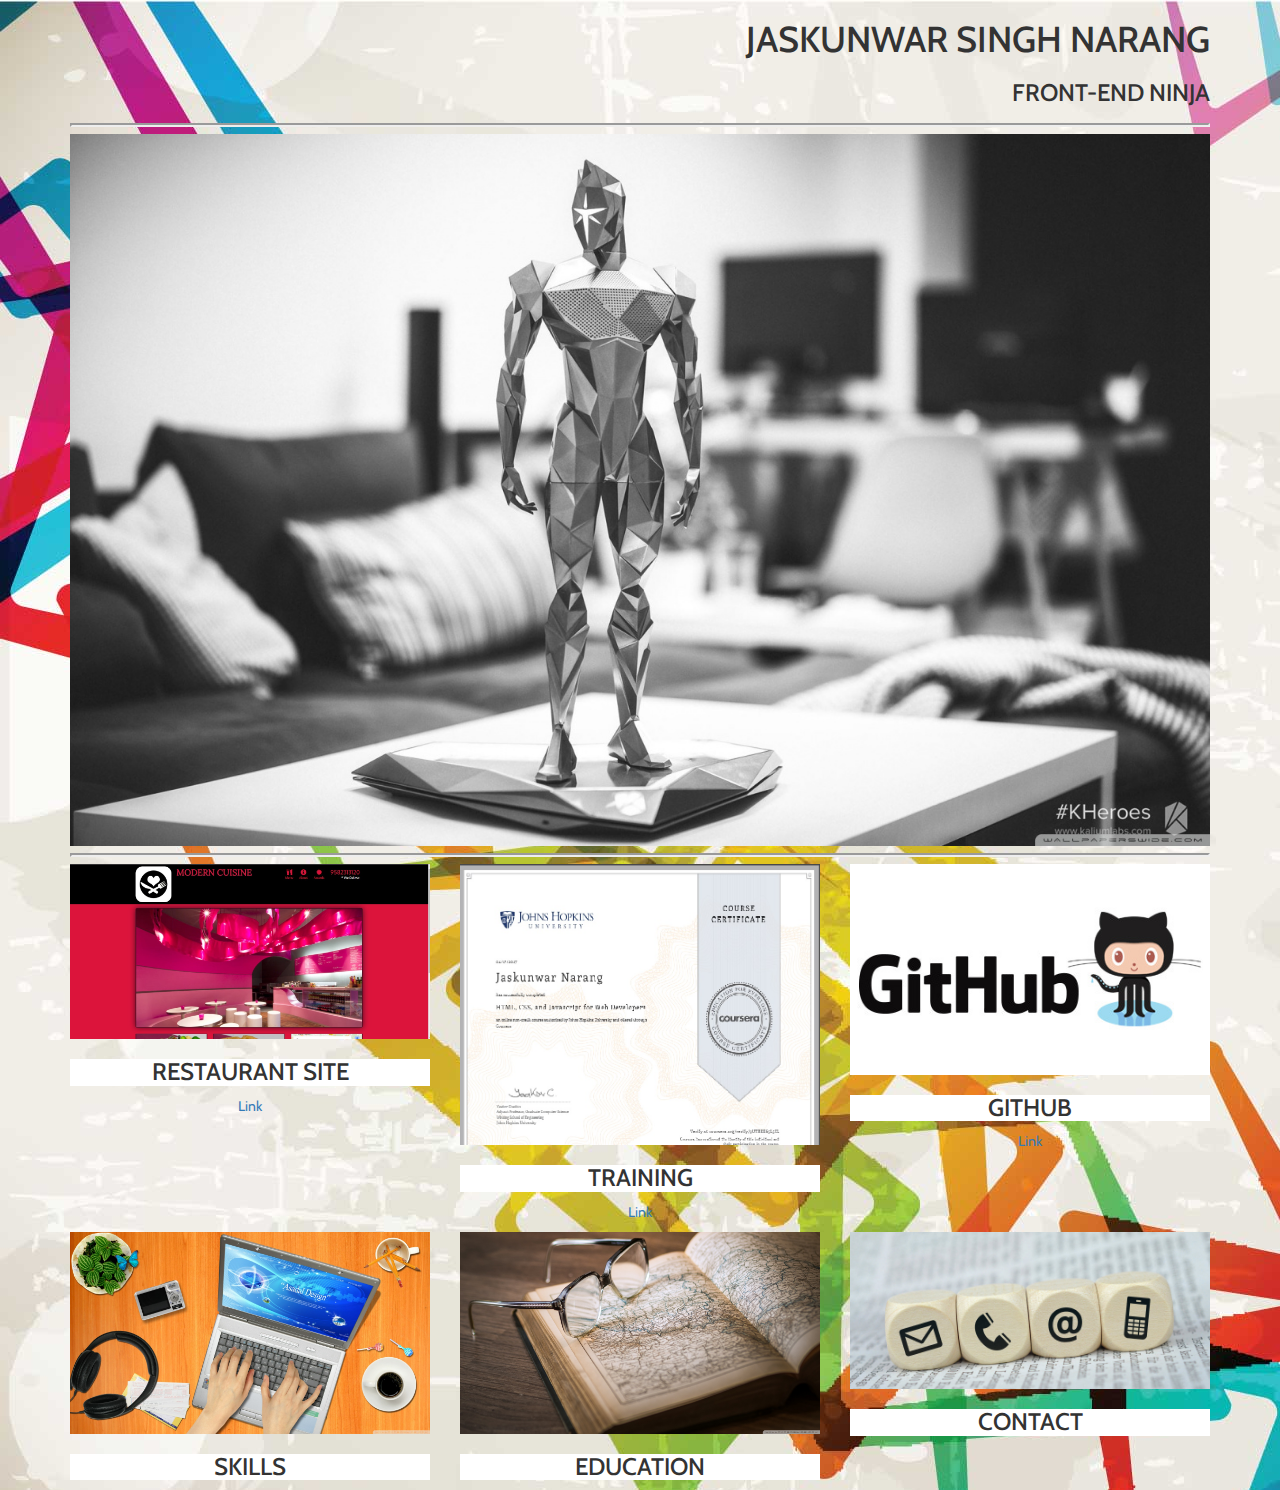
==== index.html @ 4fc933bb "10" ====
<!DOCTYPE html>
<html>
<title>PORTFOLIO</title>
  <head>
  <meta name="viewport" content="width=device-width,initial-scale=1">
   <meta charset="UTF-8">
    <link href="css/bootstrap.min.css" rel="stylesheet">
     <link rel="stylesheet" href="https://maxcdn.bootstrapcdn.com/bootstrap/3.3.7/css/bootstrap.min.css">
    <link href="https://fonts.googleapis.com/css?family=Cabin:700" rel="stylesheet">
     <link href="css/styles.css" rel="stylesheet">
     <link rel="stylesheet" href="https://cdnjs.cloudflare.com/ajax/libs/font-awesome/4.7.0/css/font-awesome.min.css">
    <script type="text/javascript" src="js/bootstrap.min.js"></script>
    <script src="https://ajax.googleapis.com/ajax/libs/jquery/1.11.3/jquery.min.js"></script>

<script src="https://cdnjs.cloudflare.com/ajax/libs/twitter-bootstrap/3.3.6/js/bootstrap.min.js"></script>
<style type="text/css">

</style>
  </head>
  <body background="css\mb-background-2000.jpg">
    <div class="container">
      <div class="row">
       <div class="col-md-6 text-right text-uppercase">
        
        </div>
        <div class="col-md-6 text-right text-uppercase">
          <h1>Jaskunwar Singh Narang</h1>
          <h3>Front-end Ninja</h3>
        </div>
      </div>
      <hr>
      <div class="row">
        <div class="col-md-12">
          <img src="css\silver_lining-wallpaper-1440x900.jpg" class="img-responsive">
        </div>
      </div>
      <hr>
     
      <div id="tile" class="row text-center">
        <div class="col-md-4 col-sm-6 col-xs-12">
          <img src="css\IMG_5039.PNG" class="img-responsive" data-toggle="modal" data-target="#project1">
          <h3 style="background-color: white;">RESTAURANT SITE</h3>
          <p><a href="https://jerrynarang.github.io/MySite/">Link</a></p>
        </div>
        <div class="col-md-4 col-sm-6 col-xs-12">
          <img src="css\Screenshot 2017-06-07 16.18.45.jpg" class="img-responsive" data-toggle="modal" data-target="#project2">
          <h3 style="background-color: white;">TRAINING</h3>
          <p><a href="https://www.coursera.org/account/accomplishments/certificate/9UTBKE65L5KL">Link</a></p>
        </div>
         <div class="col-md-4 col-sm-6 col-xs-12">
          <img src="css\GitHub.jpg" class="img-responsive" data-toggle="modal" data-target="#project5">
          <h3 style="background-color: white;">GITHUB</h3>
          <p><a href="https://github.com/jerrynarang">Link</a></p>
        </div>
      </div>
      <div class="row text-center">
        <div class="col-md-4  col-sm-6 col-xs-12">
          <img src="css\photoshop_desktop_web_designer-wallpaper-1366x768.jpg" class="img-responsive" data-toggle="modal" data-target="#project3">
          <h3 style="background-color: white;">SKILLS</h3>
        </div>
        <div class="col-md-4  col-sm-6 col-xs-12">
          <img src="css\atlas_book-wallpaper-1366x768.jpg"  class="img-responsive" data-toggle="modal" data-target="#project4">
          <h3 style="background-color: white;">EDUCATION</h3>
        
        </div>
       <div class="col-md-4  col-sm-6 col-xs-12">
          <img src="css\Contactus-page-image-1600x700.jpg"  class="img-responsive" data-toggle="modal" data-target="#project6">
          <h3 style="background-color: white;">CONTACT</h3>
        
        </div>
      </div>
    </div>

    <div class="modal fade" id="project1" tabindex="-1" role="dialog" aria-labelledby="myModalLabel" aria-hidden="true">
        <div class="modal-dialog">
            <div class="modal-content">
                <div class="modal-header">
                    <h4 class="modal-title" id="myModalLabel">FRONT END PROJECT</h4>
                </div>
                <div class="modal-body">
                    <img class="img-responsive" src="css\IMG_5039.PNG">
                    This was my first project. I learned a lot about HTML,CSS and BOOTSTRAP.It is a Front End of an imaginary restaurant.

                </div>
                <div class="modal-footer">
                    <button type="button" class="btn btn-default" data-dismiss="modal">Close</button>
                </div>
            </div>
        </div>
    </div>

    <div class="modal fade" id="project2" tabindex="-1" role="dialog" aria-labelledby="myModalLabel" aria-hidden="true">
        <div class="modal-dialog">
            <div class="modal-content">
                <div class="modal-header">
                    <h4 class="modal-title" id="myModalLabel">CERTIFICATION</h4>
                </div>
                <div class="modal-body">
                    <img class="img-responsive" src="css\Screenshot 2017-06-07 16.18.45.jpg">
                    Secured 96% in Training in HTML,CSS and JAVASCRIPT  From the Johns Hopkins University(online learning).

                </div>
                <div class="modal-footer">
                    <button type="button" class="btn btn-default" data-dismiss="modal">Close</button>
                </div>
            </div>
        </div>
    </div>
        <div class="modal fade" id="project3" tabindex="-1" role="dialog" aria-labelledby="myModalLabel" aria-hidden="true">
        <div class="modal-dialog">
            <div class="modal-content">
                <div class="modal-header">
                    <h4 class="modal-title" id="myModalLabel">SKILLS</h4>
                </div>
                <div class="modal-body">
                    <img class="img-responsive" src="css\photoshop_desktop_web_designer-wallpaper-1366x768.jpg">
              
                <ul>
  <li>Programming in  C,C++,JAVA(core)</li>
  <li>HTML,CSS,BOOTSTRAP(Front-end web)</li>
  <li>JAVASCRIPT</li>
   <li>Basics of SQL</li>
   <li>Strong leadership skills</li>
  <li>Devotion towards work</li>
   <li>Fast learner</li>
      <li>Highly trustworthy and social</li>
</ul>  
                </div>
                <div class="modal-footer">
                    <button type="button" class="btn btn-default" data-dismiss="modal">Close</button>
                </div>
            </div>
        </div>
    </div>
   <div class="modal fade" id="project4" tabindex="-1" role="dialog" aria-labelledby="myModalLabel" aria-hidden="true">
        <div class="modal-dialog">
            <div class="modal-content">
                <div class="modal-header">
                    <h4 class="modal-title" id="myModalLabel">EDUCATION</h4>
                </div>
                <div class="modal-body">
                    <img class="img-responsive" src="css\atlas_book-wallpaper-1366x768.jpg"><br>
                    <ul>
                <li>Secured 10 CGPA in class 10th-CBSE from New Era Public School</li><br>
                <li>92% in class 12th-CBSE from New Era Public School</li><br>
                 <li>Bachelor of Technology (B.Tech), Computer Science(cse) (2015 - 2019) From MSIT,IPU .</li><br>
 <li>Secured a UNIVERSITY RANK 4(among 16 
IPU institutes)in my stream in first semester Exams
</li><br>
                 <table>
  <tr>
    
    <th>SEMESTER</th>
    <th>PERCENTAGE</th>
  </tr>
  <tr>
    <td>First</td>
    
    <td>86.5</td>
  </tr>
  <tr>
    <td>Second</td>
    <td>81</td>
    
  </tr>
  <tr>
   
    <td>Third</td>
    <td>86</td>
  </tr>
  <tr>
    <td>Fourth</td>
 
    <td>Current</td>
  </tr>
 
</table>
                </div>
                <div class="modal-footer">
                    <button type="button" class="btn btn-default" data-dismiss="modal">Close</button>
                </div>
            </div>
        </div>
    </div>
       <div class="modal fade" id="project5" tabindex="-1" role="dialog" aria-labelledby="myModalLabel" aria-hidden="true">
        <div class="modal-dialog">
            <div class="modal-content">
                <div class="modal-header">
                    <h4 class="modal-title" id="myModalLabel">GITHUB</h4>
                </div>
                <div class="modal-body">
                    <img class="img-responsive" src="css\GitHub.jpg">
             <p>Helps Me to host my projects on the web :) .. </p>
                </div>
                <div class="modal-footer">
                    <button type="button" class="btn btn-default" data-dismiss="modal">Close</button>
                </div>
            </div>
        </div>
    </div>
      <div class="modal fade" id="project6" tabindex="-1" role="dialog" aria-labelledby="myModalLabel" aria-hidden="true">
        <div class="modal-dialog">
            <div class="modal-content">
                <div class="modal-header">
                    <h4 class="modal-title" id="myModalLabel">I'd Love To Hear From You :)</h4>
                </div>
                <div class="modal-body">
                    <img class="img-responsive" src="css\Contactus-page-image-1600x700.jpg"><br>
                   <h4><a href="#">
          <span class="glyphicon glyphicon-envelope" style="padding: 3px;"></span></a>jaski999@gmail.com</h4>
            <h4><a href="https://www.linkedin.com/in/jerry24" target="_blank">
<i style="font-size:24px;padding:5px;" class="fa">&#xf08c;</i></a>https://www.linkedin.com/in/jerry24</h4>    
<h4><a href="#">
          <span class="glyphicon glyphicon-earphone"></span>
        </a>+919582313120</h4>
                </div>
                <div class="modal-footer">
                    <button type="button" class="btn btn-default" data-dismiss="modal">Close</button>
                </div>
            </div>
        </div>
    </div>
  </body>
</html>
---- css/styles.css ----
body{
        font-family: 'Cabin', sans-serif;
        font-weight: 400;
      }

 hr { 
    display: block;
    margin-top: 0.5em;
    margin-bottom: 0.5em;
    margin-left: auto;
    margin-right: auto;
    border-style: inset;
    border-width: 2px;
}
table {
    font-family: 'Cabin', sans-serif;
    border-collapse: collapse;
    width: 100%;
}

td, th {
    border: 1px solid #dddddd;
    text-align: left;
    padding: 8px;
}

tr:nth-child(even) {
    background-color: #dddddd;
}
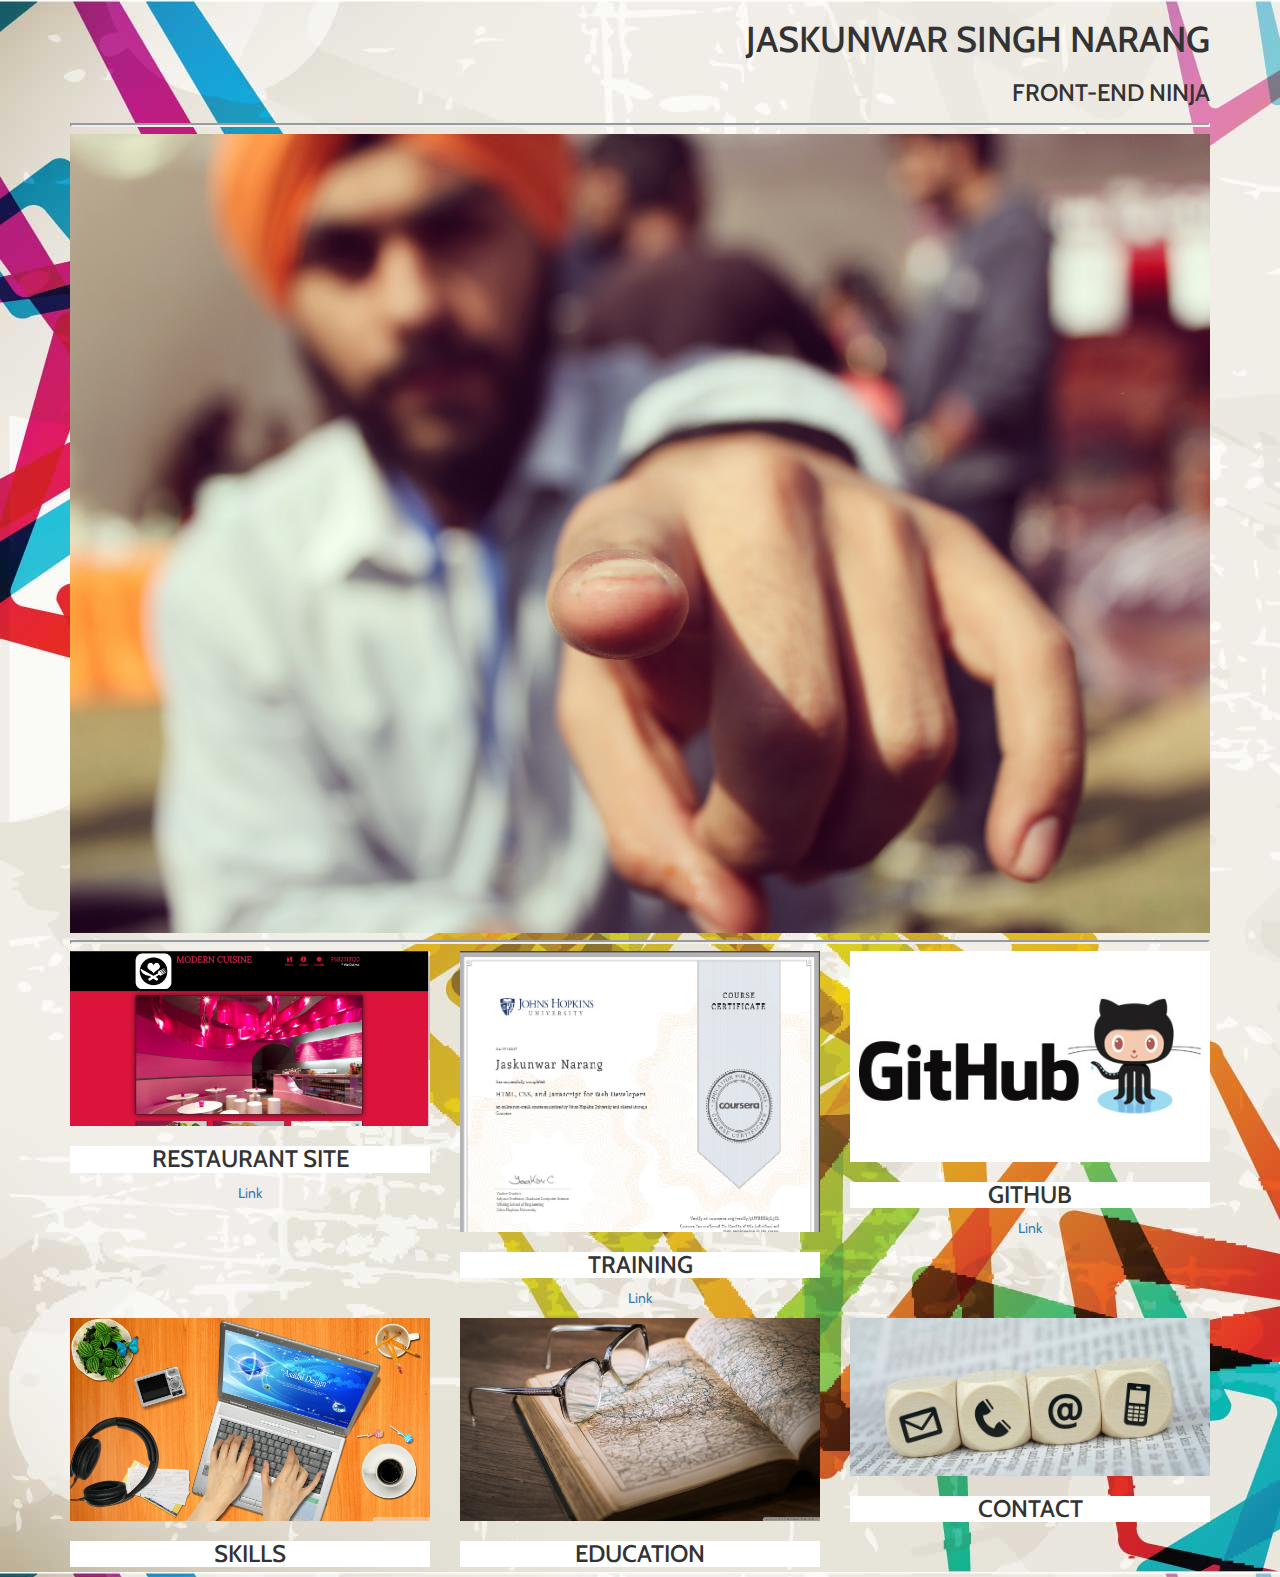
==== commit a039f88a: "c-12" ====
--- a/index.html
+++ b/index.html
@@ -31,40 +31,40 @@
       <hr>
       <div class="row">
         <div class="col-md-12">
-          <img src="css\silver_lining-wallpaper-1440x900.jpg" class="img-responsive">
+          <img src="css\IMG_8114.JPG" class="img-responsive">
         </div>
       </div>
       <hr>
      
       <div id="tile" class="row text-center">
         <div class="col-md-4 col-sm-6 col-xs-12">
-          <img src="css\IMG_5039.PNG" class="img-responsive" data-toggle="modal" data-target="#project1">
+          <img src="css\IMG_5039.PNG" class="img-responsive test" data-toggle="modal" data-target="#project1">
           <h3 style="background-color: white;">RESTAURANT SITE</h3>
           <p><a href="https://jerrynarang.github.io/MySite/">Link</a></p>
         </div>
         <div class="col-md-4 col-sm-6 col-xs-12">
-          <img src="css\Screenshot 2017-06-07 16.18.45.jpg" class="img-responsive" data-toggle="modal" data-target="#project2">
+          <img src="css\Screenshot 2017-06-07 16.18.45.jpg" class="img-responsive test" data-toggle="modal" data-target="#project2">
           <h3 style="background-color: white;">TRAINING</h3>
           <p><a href="https://www.coursera.org/account/accomplishments/certificate/9UTBKE65L5KL">Link</a></p>
         </div>
          <div class="col-md-4 col-sm-6 col-xs-12">
-          <img src="css\GitHub.jpg" class="img-responsive" data-toggle="modal" data-target="#project5">
+          <img src="css\GitHub.jpg" class="img-responsive test" data-toggle="modal" data-target="#project5">
           <h3 style="background-color: white;">GITHUB</h3>
           <p><a href="https://github.com/jerrynarang">Link</a></p>
         </div>
       </div>
       <div class="row text-center">
         <div class="col-md-4  col-sm-6 col-xs-12">
-          <img src="css\photoshop_desktop_web_designer-wallpaper-1366x768.jpg" class="img-responsive" data-toggle="modal" data-target="#project3">
+          <img src="css\photoshop_desktop_web_designer-wallpaper-1366x768.jpg" class="img-responsive test" data-toggle="modal" data-target="#project3">
           <h3 style="background-color: white;">SKILLS</h3>
         </div>
         <div class="col-md-4  col-sm-6 col-xs-12">
-          <img src="css\atlas_book-wallpaper-1366x768.jpg"  class="img-responsive" data-toggle="modal" data-target="#project4">
+          <img src="css\atlas_book-wallpaper-1366x768.jpg"  class="img-responsive test" data-toggle="modal" data-target="#project4">
           <h3 style="background-color: white;">EDUCATION</h3>
         
         </div>
        <div class="col-md-4  col-sm-6 col-xs-12">
-          <img src="css\Contactus-page-image-1600x700.jpg"  class="img-responsive" data-toggle="modal" data-target="#project6">
+          <img src="css\Contactus-page-image-1600x700.jpg"  class="img-responsive test" data-toggle="modal" data-target="#project6">
           <h3 style="background-color: white;">CONTACT</h3>
         
         </div>
--- a/css/styles.css
+++ b/css/styles.css
@@ -26,4 +26,10 @@
 
 tr:nth-child(even) {
     background-color: #dddddd;
-}+}
+ @media (max-width: 767px) { 
+
+.test{
+    padding-top: 30px;
+}
+}
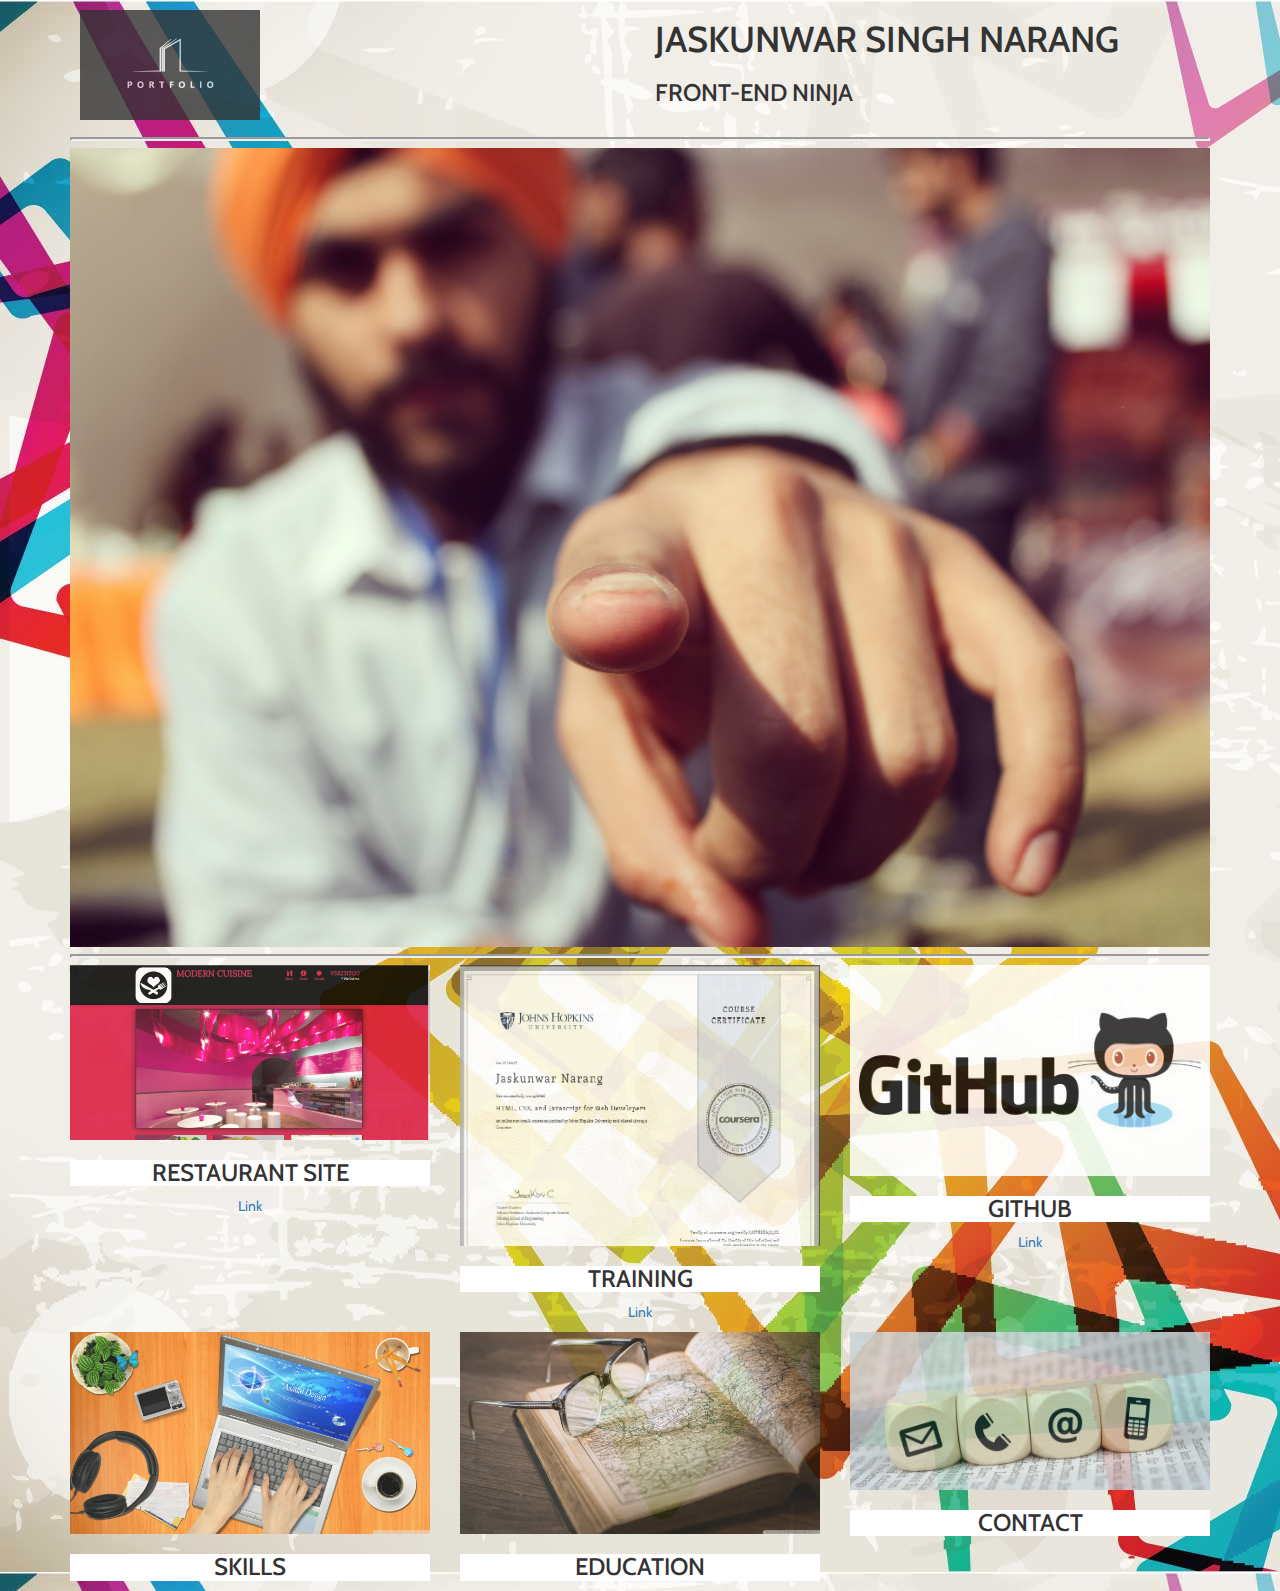
==== commit 2562d8f4: "commit" ====
--- a/index.html
+++ b/index.html
@@ -1,92 +1,87 @@
 <!DOCTYPE html>
 <html>
+<head>
 <title>PORTFOLIO</title>
-  <head>
-  <meta name="viewport" content="width=device-width,initial-scale=1">
-   <meta charset="UTF-8">
-    <link href="css/bootstrap.min.css" rel="stylesheet">
-     <link rel="stylesheet" href="https://maxcdn.bootstrapcdn.com/bootstrap/3.3.7/css/bootstrap.min.css">
-    <link href="https://fonts.googleapis.com/css?family=Cabin:700" rel="stylesheet">
-     <link href="css/styles.css" rel="stylesheet">
-     <link rel="stylesheet" href="https://cdnjs.cloudflare.com/ajax/libs/font-awesome/4.7.0/css/font-awesome.min.css">
-    <script type="text/javascript" src="js/bootstrap.min.js"></script>
-    <script src="https://ajax.googleapis.com/ajax/libs/jquery/1.11.3/jquery.min.js"></script>
-
+<meta name="viewport" content="width=device-width,initial-scale=1">
+<meta charset="UTF-8">
+<link href="css/bootstrap.min.css" rel="stylesheet">
+<link rel="stylesheet" href="https://maxcdn.bootstrapcdn.com/bootstrap/3.3.7/css/bootstrap.min.css">
+<link href="https://fonts.googleapis.com/css?family=Cabin:700" rel="stylesheet">
+<link href="css/styles.css" rel="stylesheet">
+<link rel="stylesheet" href="https://cdnjs.cloudflare.com/ajax/libs/font-awesome/4.7.0/css/font-awesome.min.css">
+<script type="text/javascript" src="js/bootstrap.min.js"></script>
+<script src="https://ajax.googleapis.com/ajax/libs/jquery/1.11.3/jquery.min.js"></script>
 <script src="https://cdnjs.cloudflare.com/ajax/libs/twitter-bootstrap/3.3.6/js/bootstrap.min.js"></script>
 <style type="text/css">
 
 </style>
-  </head>
-  <body background="css\mb-background-2000.jpg">
-    <div class="container">
-      <div class="row">
-       <div class="col-md-6 text-right text-uppercase">
-        
-        </div>
-        <div class="col-md-6 text-right text-uppercase">
-          <h1>Jaskunwar Singh Narang</h1>
-          <h3>Front-end Ninja</h3>
+</head>
+<body>
+  <div class="container">
+  <div class="row">
+  <div class="col-md-6">
+    <img src="images/portfolio-logo.jpg" height="200" width="200" class="img-responsive logo " alt="portfolio-logo">
+  </div>
+  <div class="col-md-6 text-uppercase">
+    <h1>Jaskunwar Singh Narang</h1>
+    <h3>Front-end Ninja</h3>
+  </div>
+  </div>
+    <hr>
+  <div class="row">
+  <div class="col-md-12">
+          <img src="images/IMG_8114.JPG" class="img-responsive" alt="Me">
         </div>
       </div>
       <hr>
-      <div class="row">
-        <div class="col-md-12">
-          <img src="css\IMG_8114.JPG" class="img-responsive">
-        </div>
-      </div>
-      <hr>
-     
       <div id="tile" class="row text-center">
-        <div class="col-md-4 col-sm-6 col-xs-12">
-          <img src="css\IMG_5039.PNG" class="img-responsive test" data-toggle="modal" data-target="#project1">
+      <div class="col-md-4 col-sm-6 col-xs-12">
+          <img src="images/IMG_5039.PNG" alt="RESTAURANT SITE" class="img-responsive test test2" data-toggle="modal" data-target="#project1">
           <h3 style="background-color: white;">RESTAURANT SITE</h3>
           <p><a href="https://jerrynarang.github.io/MySite/">Link</a></p>
         </div>
         <div class="col-md-4 col-sm-6 col-xs-12">
-          <img src="css\Screenshot 2017-06-07 16.18.45.jpg" class="img-responsive test" data-toggle="modal" data-target="#project2">
+          <img src="images/Screenshot 2017-06-07 16.18.45.jpg" alt="TRAINING" class="img-responsive test test2" data-toggle="modal" data-target="#project2">
           <h3 style="background-color: white;">TRAINING</h3>
           <p><a href="https://www.coursera.org/account/accomplishments/certificate/9UTBKE65L5KL">Link</a></p>
         </div>
-         <div class="col-md-4 col-sm-6 col-xs-12">
-          <img src="css\GitHub.jpg" class="img-responsive test" data-toggle="modal" data-target="#project5">
+         <div class="col-md-4 col-sm-6 col-xs-12 test1">
+          <img src="images/GitHub.jpg" alt="GITHUB" class="img-responsive test test2" data-toggle="modal" data-target="#project5">
           <h3 style="background-color: white;">GITHUB</h3>
           <p><a href="https://github.com/jerrynarang">Link</a></p>
         </div>
-      </div>
-      <div class="row text-center">
+        </div>
+   <div id="tile" class="row text-center">
         <div class="col-md-4  col-sm-6 col-xs-12">
-          <img src="css\photoshop_desktop_web_designer-wallpaper-1366x768.jpg" class="img-responsive test" data-toggle="modal" data-target="#project3">
+          <img src="images/photoshop_desktop_web_designer-wallpaper-1366x768.jpg" class="img-responsive test test2" data-toggle="modal" data-target="#project3" alt="SKILLS">
           <h3 style="background-color: white;">SKILLS</h3>
         </div>
-        <div class="col-md-4  col-sm-6 col-xs-12">
-          <img src="css\atlas_book-wallpaper-1366x768.jpg"  class="img-responsive test" data-toggle="modal" data-target="#project4">
+        <div class="col-md-4  col-sm-6 col-xs-12 ">
+          <img src="images/atlas_book-wallpaper-1366x768.jpg"  class="img-responsive test test2" data-toggle="modal" data-target="#project4" alt="EDUCATION">
           <h3 style="background-color: white;">EDUCATION</h3>
-        
-        </div>
-       <div class="col-md-4  col-sm-6 col-xs-12">
-          <img src="css\Contactus-page-image-1600x700.jpg"  class="img-responsive test" data-toggle="modal" data-target="#project6">
+        </div>
+       <div class="col-md-4  col-sm-6 col-xs-12 test1">
+       <img src="images/Contactus-page-image-1600x700.jpg"  class="img-responsive test test2" data-toggle="modal" data-target="#project6" alt="CONTACT">
           <h3 style="background-color: white;">CONTACT</h3>
         
-        </div>
-      </div>
-    </div>
-
+      </div>
+      </div>
+      </div>
     <div class="modal fade" id="project1" tabindex="-1" role="dialog" aria-labelledby="myModalLabel" aria-hidden="true">
-        <div class="modal-dialog">
+    <div class="modal-dialog">
             <div class="modal-content">
                 <div class="modal-header">
                     <h4 class="modal-title" id="myModalLabel">FRONT END PROJECT</h4>
                 </div>
                 <div class="modal-body">
-                    <img class="img-responsive" src="css\IMG_5039.PNG">
+                    <img class="img-responsive" src="images/IMG_5039.PNG" alt="RESTAURANT SITE">
                     This was my first project. I learned a lot about HTML,CSS and BOOTSTRAP.It is a Front End of an imaginary restaurant.
-
-                </div>
-                <div class="modal-footer">
-                    <button type="button" class="btn btn-default" data-dismiss="modal">Close</button>
-                </div>
-            </div>
-        </div>
+                </div>
+                <div class="modal-footer">
+                    <button type="button" class="btn btn-default" data-dismiss="modal">Close</button>
+    </div>
+    </div>
+    </div>
     </div>
 
     <div class="modal fade" id="project2" tabindex="-1" role="dialog" aria-labelledby="myModalLabel" aria-hidden="true">
@@ -96,9 +91,8 @@
                     <h4 class="modal-title" id="myModalLabel">CERTIFICATION</h4>
                 </div>
                 <div class="modal-body">
-                    <img class="img-responsive" src="css\Screenshot 2017-06-07 16.18.45.jpg">
+                    <img class="img-responsive" src="images/Screenshot 2017-06-07 16.18.45.jpg" alt="TRAINING">
                     Secured 96% in Training in HTML,CSS and JAVASCRIPT  From the Johns Hopkins University(online learning).
-
                 </div>
                 <div class="modal-footer">
                     <button type="button" class="btn btn-default" data-dismiss="modal">Close</button>
@@ -113,21 +107,20 @@
                     <h4 class="modal-title" id="myModalLabel">SKILLS</h4>
                 </div>
                 <div class="modal-body">
-                    <img class="img-responsive" src="css\photoshop_desktop_web_designer-wallpaper-1366x768.jpg">
-              
-                <ul>
-  <li>Programming in  C,C++,JAVA(core)</li>
-  <li>HTML,CSS,BOOTSTRAP(Front-end web)</li>
-  <li>JAVASCRIPT</li>
+                    <img class="img-responsive" src="images/photoshop_desktop_web_designer-wallpaper-1366x768.jpg" alt="SKILLS">
+   <ul>
+   <li>Programming in  C,C++,JAVA(core)</li>
+   <li>HTML,CSS,BOOTSTRAP(Front-end web)</li>
+   <li>JAVASCRIPT</li>
    <li>Basics of SQL</li>
    <li>Strong leadership skills</li>
-  <li>Devotion towards work</li>
+   <li>Devotion towards work</li>
    <li>Fast learner</li>
-      <li>Highly trustworthy and social</li>
-</ul>  
-                </div>
-                <div class="modal-footer">
-                    <button type="button" class="btn btn-default" data-dismiss="modal">Close</button>
+   <li>Highly trustworthy and social</li>
+   </ul>
+                </div>
+                <div class="modal-footer">
+                  <button type="button" class="btn btn-default" data-dismiss="modal">Close</button>
                 </div>
             </div>
         </div>
@@ -139,29 +132,25 @@
                     <h4 class="modal-title" id="myModalLabel">EDUCATION</h4>
                 </div>
                 <div class="modal-body">
-                    <img class="img-responsive" src="css\atlas_book-wallpaper-1366x768.jpg"><br>
+                    <img class="img-responsive" src="images/atlas_book-wallpaper-1366x768.jpg" alt="EDUCATION"><br>
                     <ul>
-                <li>Secured 10 CGPA in class 10th-CBSE from New Era Public School</li><br>
-                <li>92% in class 12th-CBSE from New Era Public School</li><br>
-                 <li>Bachelor of Technology (B.Tech), Computer Science(cse) (2015 - 2019) From MSIT,IPU .</li><br>
- <li>Secured a UNIVERSITY RANK 4(among 16 
-IPU institutes)in my stream in first semester Exams
-</li><br>
-                 <table>
-  <tr>
-    
+                <li>Secured 10 CGPA in class 10th-CBSE from New Era Public School</li>
+                <li>92% in class 12th-CBSE from New Era Public School</li>
+                <li>Bachelor of Technology (B.Tech), Computer Science(cse) (2015 - 2019) From MSIT,IPU .</li>
+                <li>Secured a UNIVERSITY RANK 4(among 16 IPU institutes)in my stream in first semester Exams.</li>
+                </ul>
+  <table>
+  <tr>
     <th>SEMESTER</th>
     <th>PERCENTAGE</th>
   </tr>
   <tr>
     <td>First</td>
-    
     <td>86.5</td>
   </tr>
   <tr>
     <td>Second</td>
     <td>81</td>
-    
   </tr>
   <tr>
    
@@ -170,14 +159,13 @@
   </tr>
   <tr>
     <td>Fourth</td>
- 
     <td>Current</td>
   </tr>
  
 </table>
                 </div>
                 <div class="modal-footer">
-                    <button type="button" class="btn btn-default" data-dismiss="modal">Close</button>
+                  <button type="button" class="btn btn-default" data-dismiss="modal">Close</button>
                 </div>
             </div>
         </div>
@@ -189,7 +177,7 @@
                     <h4 class="modal-title" id="myModalLabel">GITHUB</h4>
                 </div>
                 <div class="modal-body">
-                    <img class="img-responsive" src="css\GitHub.jpg">
+                    <img class="img-responsive" src="images/GitHub.jpg" alt="GITHUB">
              <p>Helps Me to host my projects on the web :) .. </p>
                 </div>
                 <div class="modal-footer">
@@ -205,11 +193,11 @@
                     <h4 class="modal-title" id="myModalLabel">I'd Love To Hear From You :)</h4>
                 </div>
                 <div class="modal-body">
-                    <img class="img-responsive" src="css\Contactus-page-image-1600x700.jpg"><br>
+                    <img class="img-responsive" src="images/Contactus-page-image-1600x700.jpg" alt="CONTACT"><br>
                    <h4><a href="#">
           <span class="glyphicon glyphicon-envelope" style="padding: 3px;"></span></a>jaski999@gmail.com</h4>
             <h4><a href="https://www.linkedin.com/in/jerry24" target="_blank">
-<i style="font-size:24px;padding:5px;" class="fa">&#xf08c;</i></a>https://www.linkedin.com/in/jerry24</h4>    
+<i style="font-size:24px;padding:5px;" class="fa">&#xf08c;</i></a>https://www.linkedin.com/in/jerry24</h4>
 <h4><a href="#">
           <span class="glyphicon glyphicon-earphone"></span>
         </a>+919582313120</h4>
--- a/css/styles.css
+++ b/css/styles.css
@@ -1,9 +1,17 @@
-     body{
-        font-family: 'Cabin', sans-serif;
-        font-weight: 400;
+body{
+    font-family: 'Cabin', sans-serif;
+    font-weight: 400;
+    background-image: url("mb-background-2000.jpg");
       }
 
- hr { 
+.logo{
+    padding: 10px;
+    opacity: 0.8;
+}
+ul li{
+    padding: 3px;
+}
+hr{ 
     display: block;
     margin-top: 0.5em;
     margin-bottom: 0.5em;
@@ -12,13 +20,13 @@
     border-style: inset;
     border-width: 2px;
 }
-table {
+table{
     font-family: 'Cabin', sans-serif;
     border-collapse: collapse;
     width: 100%;
 }
 
-td, th {
+td,th{
     border: 1px solid #dddddd;
     text-align: left;
     padding: 8px;
@@ -27,9 +35,31 @@
 tr:nth-child(even) {
     background-color: #dddddd;
 }
- @media (max-width: 767px) { 
+ 
+@media (max-width: 767px) { 
 
 .test{
     padding-top: 30px;
+    width:100% ;
 }
 }
+ 
+@media (min-width: 768px) and (max-width: 991px){ 
+
+.test1{
+    margin-left: 25%;
+ 
+}
+}
+
+@media(min-width: 992px){
+
+.test2{
+    opacity: .85;
+}
+
+.test2:hover{
+    opacity: 1;
+}
+}
+
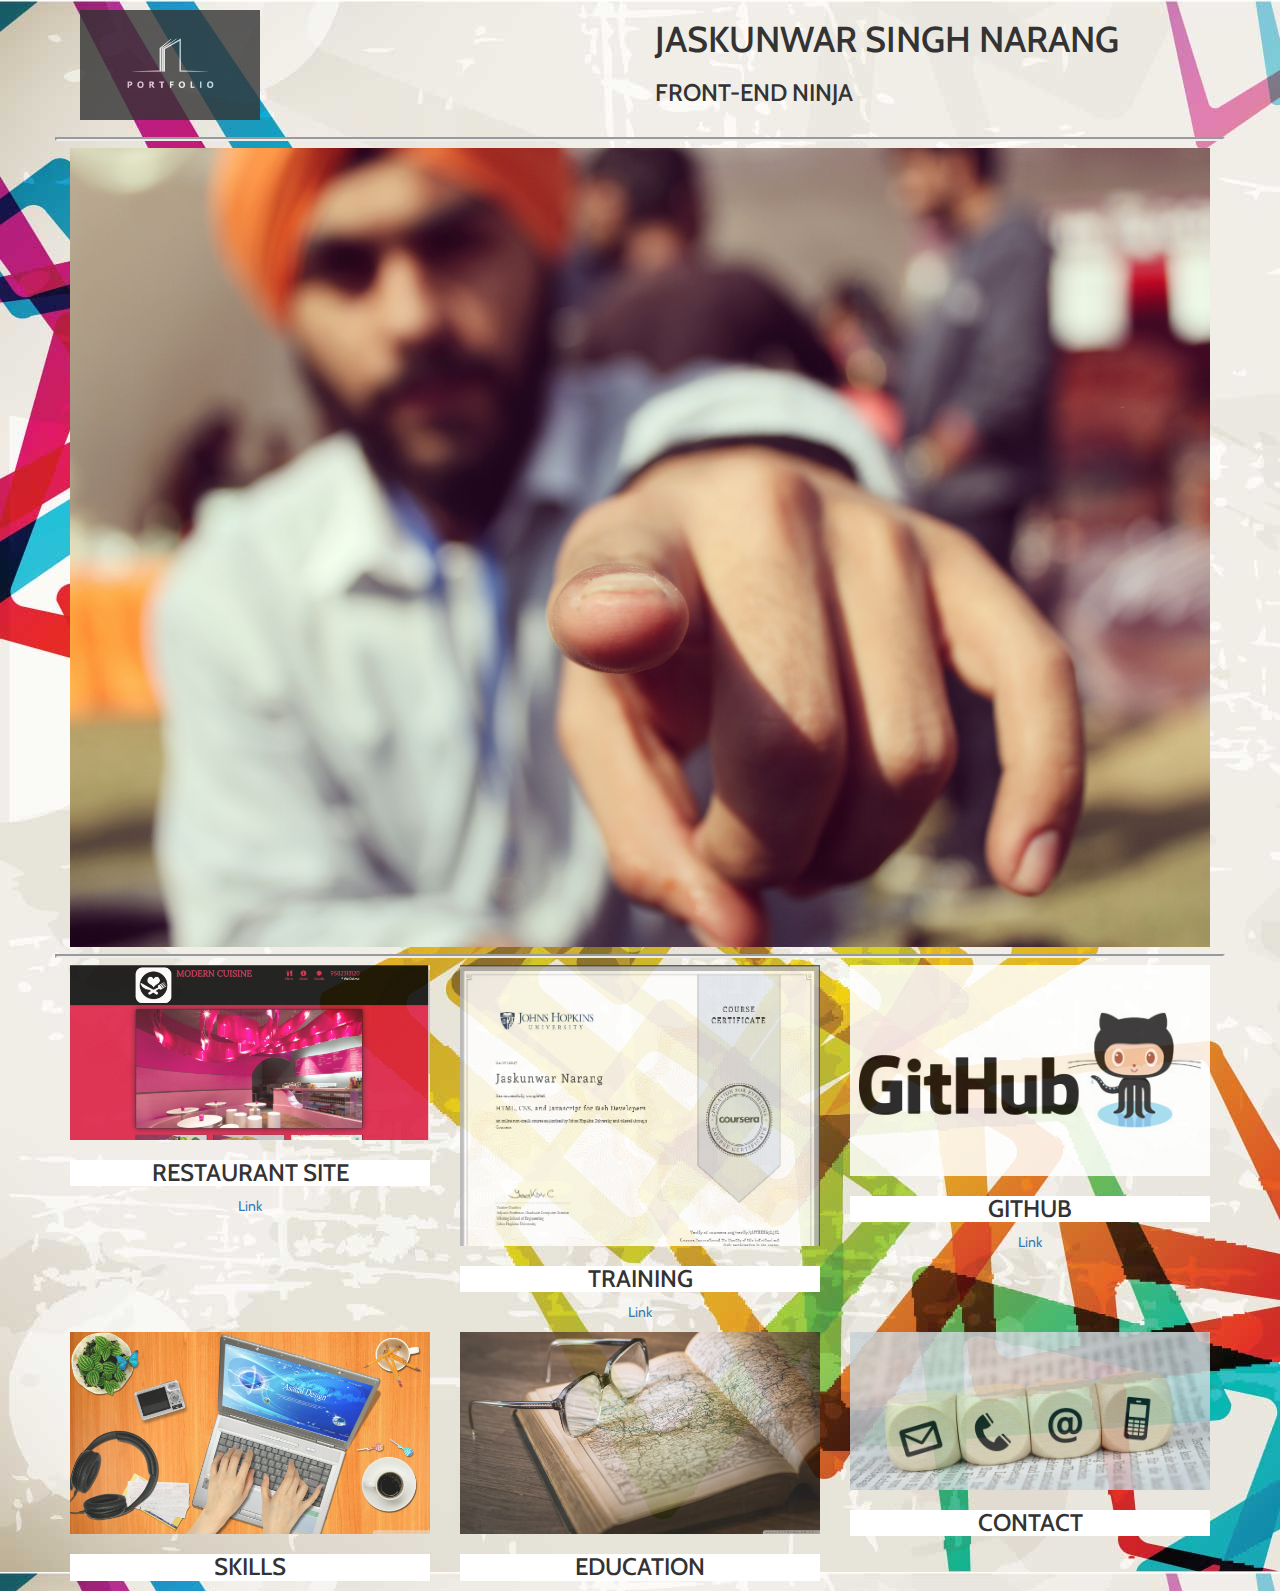
==== commit 5666f3cf: "commit" ====
--- a/index.html
+++ b/index.html
@@ -27,42 +27,46 @@
     <h3>Front-end Ninja</h3>
   </div>
   </div>
+   <div class="row">
     <hr>
+    </div>
   <div class="row">
   <div class="col-md-12">
           <img src="images/IMG_8114.JPG" class="img-responsive" alt="Me">
         </div>
       </div>
-      <hr>
+       <div class="row">
+    <hr>
+    </div>
       <div id="tile" class="row text-center">
       <div class="col-md-4 col-sm-6 col-xs-12">
           <img src="images/IMG_5039.PNG" alt="RESTAURANT SITE" class="img-responsive test test2" data-toggle="modal" data-target="#project1">
-          <h3 style="background-color: white;">RESTAURANT SITE</h3>
+          <h3 class="demo">RESTAURANT SITE</h3>
           <p><a href="https://jerrynarang.github.io/MySite/">Link</a></p>
         </div>
         <div class="col-md-4 col-sm-6 col-xs-12">
           <img src="images/Screenshot 2017-06-07 16.18.45.jpg" alt="TRAINING" class="img-responsive test test2" data-toggle="modal" data-target="#project2">
-          <h3 style="background-color: white;">TRAINING</h3>
+          <h3 class="demo">TRAINING</h3>
           <p><a href="https://www.coursera.org/account/accomplishments/certificate/9UTBKE65L5KL">Link</a></p>
         </div>
          <div class="col-md-4 col-sm-6 col-xs-12 test1">
           <img src="images/GitHub.jpg" alt="GITHUB" class="img-responsive test test2" data-toggle="modal" data-target="#project5">
-          <h3 style="background-color: white;">GITHUB</h3>
+          <h3 class="demo">GITHUB</h3>
           <p><a href="https://github.com/jerrynarang">Link</a></p>
         </div>
         </div>
    <div id="tile" class="row text-center">
         <div class="col-md-4  col-sm-6 col-xs-12">
           <img src="images/photoshop_desktop_web_designer-wallpaper-1366x768.jpg" class="img-responsive test test2" data-toggle="modal" data-target="#project3" alt="SKILLS">
-          <h3 style="background-color: white;">SKILLS</h3>
+          <h3 class="demo">SKILLS</h3>
         </div>
         <div class="col-md-4  col-sm-6 col-xs-12 ">
           <img src="images/atlas_book-wallpaper-1366x768.jpg"  class="img-responsive test test2" data-toggle="modal" data-target="#project4" alt="EDUCATION">
-          <h3 style="background-color: white;">EDUCATION</h3>
+          <h3 class="demo">EDUCATION</h3>
         </div>
        <div class="col-md-4  col-sm-6 col-xs-12 test1">
        <img src="images/Contactus-page-image-1600x700.jpg"  class="img-responsive test test2" data-toggle="modal" data-target="#project6" alt="CONTACT">
-          <h3 style="background-color: white;">CONTACT</h3>
+          <h3 class="demo">CONTACT</h3>
         
       </div>
       </div>
--- a/css/styles.css
+++ b/css/styles.css
@@ -1,17 +1,19 @@
-body{
+body {
     font-family: 'Cabin', sans-serif;
     font-weight: 400;
     background-image: url("mb-background-2000.jpg");
       }
 
-.logo{
+.logo {
     padding: 10px;
     opacity: 0.8;
 }
-ul li{
+
+ul li {
     padding: 3px;
 }
-hr{ 
+
+hr { 
     display: block;
     margin-top: 0.5em;
     margin-bottom: 0.5em;
@@ -20,13 +22,14 @@
     border-style: inset;
     border-width: 2px;
 }
-table{
+
+table {
     font-family: 'Cabin', sans-serif;
     border-collapse: collapse;
     width: 100%;
 }
 
-td,th{
+td,th {
     border: 1px solid #dddddd;
     text-align: left;
     padding: 8px;
@@ -36,29 +39,33 @@
     background-color: #dddddd;
 }
  
+.demo{
+    background-color: white;
+}
+
 @media (max-width: 767px) { 
 
-.test{
+.test {
     padding-top: 30px;
     width:100% ;
 }
 }
  
-@media (min-width: 768px) and (max-width: 991px){ 
+@media (min-width: 768px) and (max-width: 991px) { 
 
-.test1{
+.test1 {
     margin-left: 25%;
  
 }
 }
 
-@media(min-width: 992px){
+@media(min-width: 992px) {
 
-.test2{
+.test2 {
     opacity: .85;
 }
 
-.test2:hover{
+.test2:hover {
     opacity: 1;
 }
 }
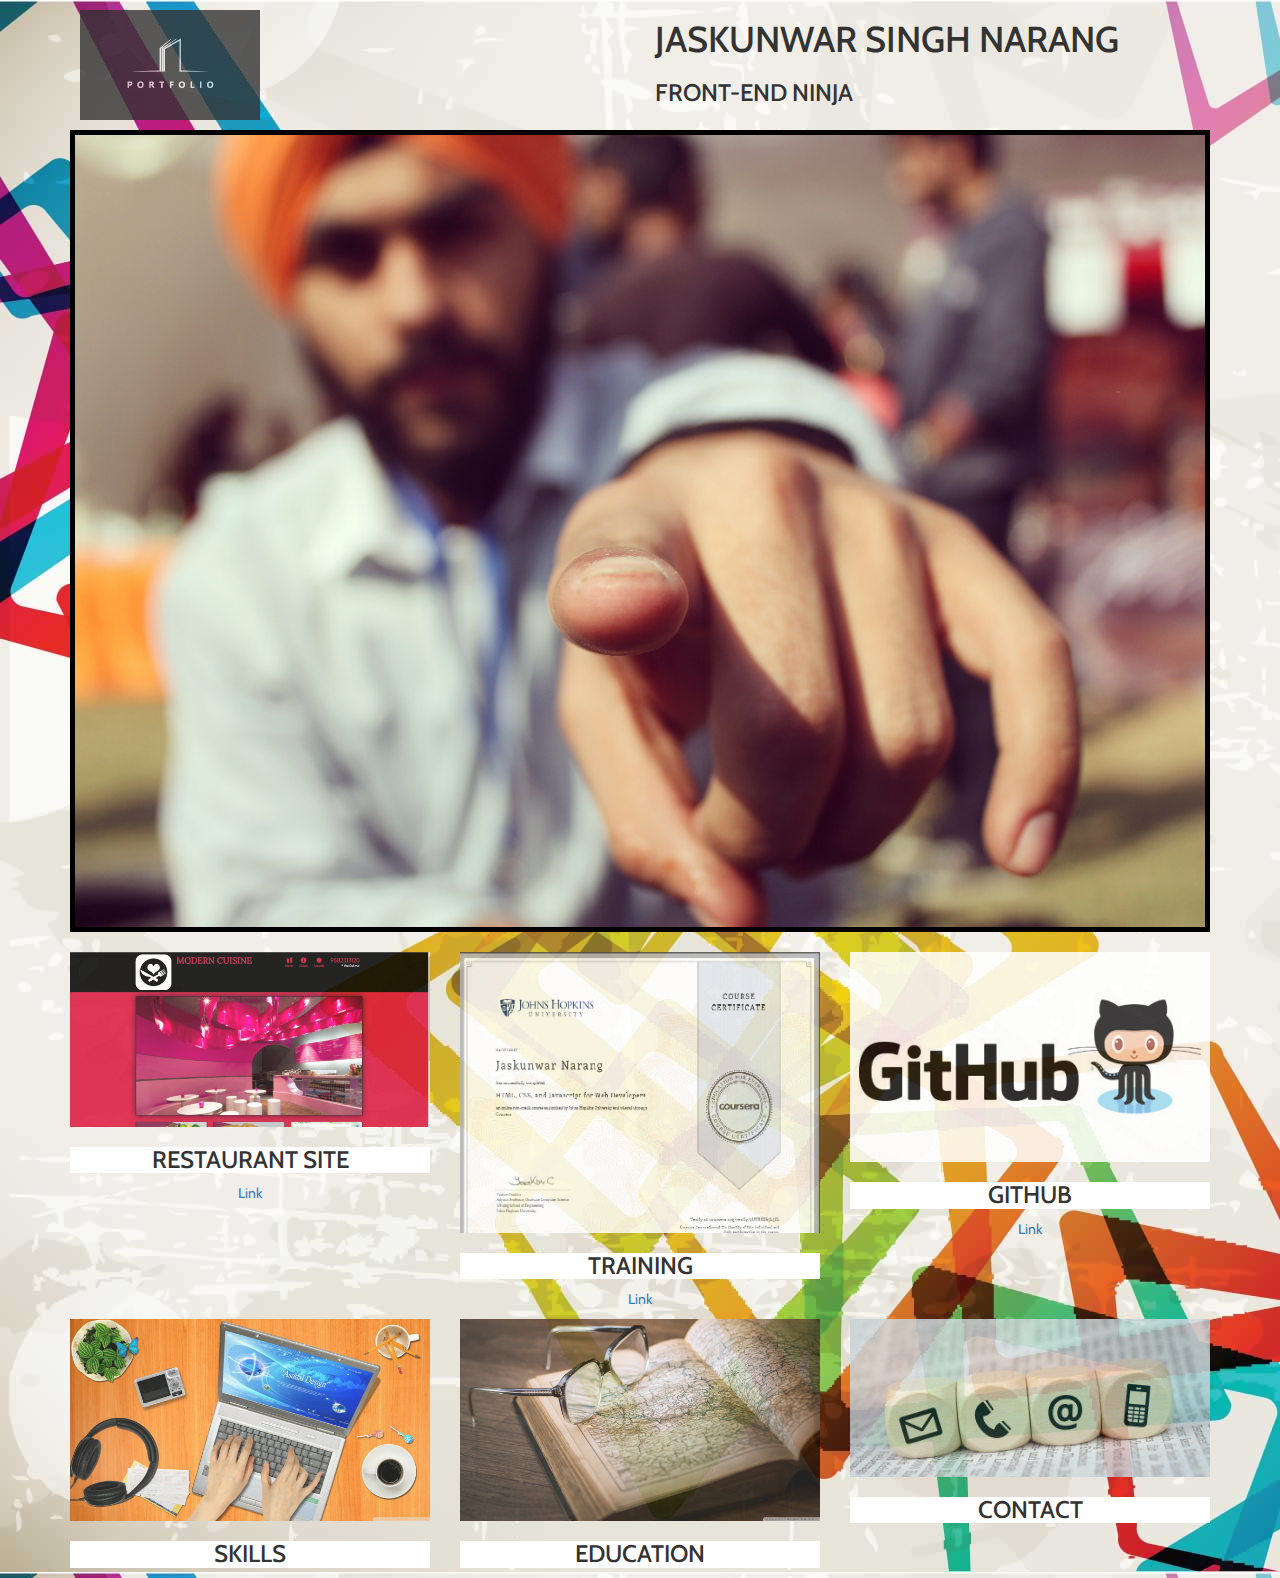
==== commit 86e1c700: "commit" ====
--- a/index.html
+++ b/index.html
@@ -1,91 +1,91 @@
 <!DOCTYPE html>
 <html>
+
 <head>
-<title>PORTFOLIO</title>
-<meta name="viewport" content="width=device-width,initial-scale=1">
-<meta charset="UTF-8">
-<link href="css/bootstrap.min.css" rel="stylesheet">
-<link rel="stylesheet" href="https://maxcdn.bootstrapcdn.com/bootstrap/3.3.7/css/bootstrap.min.css">
-<link href="https://fonts.googleapis.com/css?family=Cabin:700" rel="stylesheet">
-<link href="css/styles.css" rel="stylesheet">
-<link rel="stylesheet" href="https://cdnjs.cloudflare.com/ajax/libs/font-awesome/4.7.0/css/font-awesome.min.css">
-<script type="text/javascript" src="js/bootstrap.min.js"></script>
-<script src="https://ajax.googleapis.com/ajax/libs/jquery/1.11.3/jquery.min.js"></script>
-<script src="https://cdnjs.cloudflare.com/ajax/libs/twitter-bootstrap/3.3.6/js/bootstrap.min.js"></script>
-<style type="text/css">
-
-</style>
+    <title>PORTFOLIO</title>
+    <meta name="viewport" content="width=device-width,initial-scale=1">
+    <meta charset="UTF-8">
+    <link href="css/bootstrap.min.css" rel="stylesheet">
+    <link rel="stylesheet" href="https://maxcdn.bootstrapcdn.com/bootstrap/3.3.7/css/bootstrap.min.css">
+    <link href="https://fonts.googleapis.com/css?family=Cabin:700" rel="stylesheet">
+    <link href="css/styles.css" rel="stylesheet">
+    <link rel="stylesheet" href="https://cdnjs.cloudflare.com/ajax/libs/font-awesome/4.7.0/css/font-awesome.min.css">
+    <script src="https://ajax.googleapis.com/ajax/libs/jquery/1.11.3/jquery.min.js"></script>
+    <script src="https://cdnjs.cloudflare.com/ajax/libs/twitter-bootstrap/3.3.6/js/bootstrap.min.js"></script>
+
 </head>
+
 <body>
-  <div class="container">
-  <div class="row">
-  <div class="col-md-6">
-    <img src="images/portfolio-logo.jpg" height="200" width="200" class="img-responsive logo " alt="portfolio-logo">
-  </div>
-  <div class="col-md-6 text-uppercase">
-    <h1>Jaskunwar Singh Narang</h1>
-    <h3>Front-end Ninja</h3>
-  </div>
-  </div>
-   <div class="row">
-    <hr>
-    </div>
-  <div class="row">
-  <div class="col-md-12">
-          <img src="images/IMG_8114.JPG" class="img-responsive" alt="Me">
-        </div>
-      </div>
-       <div class="row">
-    <hr>
-    </div>
-      <div id="tile" class="row text-center">
-      <div class="col-md-4 col-sm-6 col-xs-12">
-          <img src="images/IMG_5039.PNG" alt="RESTAURANT SITE" class="img-responsive test test2" data-toggle="modal" data-target="#project1">
-          <h3 class="demo">RESTAURANT SITE</h3>
-          <p><a href="https://jerrynarang.github.io/MySite/">Link</a></p>
-        </div>
-        <div class="col-md-4 col-sm-6 col-xs-12">
-          <img src="images/Screenshot 2017-06-07 16.18.45.jpg" alt="TRAINING" class="img-responsive test test2" data-toggle="modal" data-target="#project2">
-          <h3 class="demo">TRAINING</h3>
-          <p><a href="https://www.coursera.org/account/accomplishments/certificate/9UTBKE65L5KL">Link</a></p>
-        </div>
-         <div class="col-md-4 col-sm-6 col-xs-12 test1">
-          <img src="images/GitHub.jpg" alt="GITHUB" class="img-responsive test test2" data-toggle="modal" data-target="#project5">
-          <h3 class="demo">GITHUB</h3>
-          <p><a href="https://github.com/jerrynarang">Link</a></p>
-        </div>
-        </div>
-   <div id="tile" class="row text-center">
-        <div class="col-md-4  col-sm-6 col-xs-12">
-          <img src="images/photoshop_desktop_web_designer-wallpaper-1366x768.jpg" class="img-responsive test test2" data-toggle="modal" data-target="#project3" alt="SKILLS">
-          <h3 class="demo">SKILLS</h3>
-        </div>
-        <div class="col-md-4  col-sm-6 col-xs-12 ">
-          <img src="images/atlas_book-wallpaper-1366x768.jpg"  class="img-responsive test test2" data-toggle="modal" data-target="#project4" alt="EDUCATION">
-          <h3 class="demo">EDUCATION</h3>
-        </div>
-       <div class="col-md-4  col-sm-6 col-xs-12 test1">
-       <img src="images/Contactus-page-image-1600x700.jpg"  class="img-responsive test test2" data-toggle="modal" data-target="#project6" alt="CONTACT">
-          <h3 class="demo">CONTACT</h3>
-        
-      </div>
-      </div>
-      </div>
+    <div class="container">
+        <header class="row">
+            <div class="col-md-6">
+                <img src="images/portfolio-logo.jpg" height="200" width="200" class="img-responsive logo " alt="portfolio-logo">
+            </div>
+            <div class="col-md-6 text-uppercase">
+                <h1>Jaskunwar Singh Narang</h1>
+                <h3>Front-end Ninja</h3>
+            </div>
+        </header>
+ 
+        <div class="row">
+            <div class="col-md-12">
+                <img src="images/IMG_8114.JPG" class="img-responsive line" alt="Me">
+            </div>
+        </div>
+        <br>
+        <section id="tile" class="row text-center">
+            <div class="col-md-4 col-sm-6 col-xs-12">
+                <img src="images/IMG_5039.PNG" alt="RESTAURANT SITE" class="img-responsive test test2" data-toggle="modal" data-target="#project1">
+                <h3 class="demo">RESTAURANT SITE</h3>
+                <p><a href="https://jerrynarang.github.io/MySite/">Link</a></p>
+            </div>
+            <div class="col-md-4 col-sm-6 col-xs-12">
+                <img src="images/Screenshot.jpg" alt="TRAINING" class="img-responsive test test2" data-toggle="modal" data-target="#project2">
+                <h3 class="demo">TRAINING</h3>
+                <p><a href="https://www.coursera.org/account/accomplishments/certificate/9UTBKE65L5KL">Link</a></p>
+            </div>
+            <div class="col-md-4 col-sm-6 col-xs-12 test1">
+                <img src="images/GitHub.jpg" alt="GITHUB" class="img-responsive test test2" data-toggle="modal" data-target="#project5">
+                <h3 class="demo">GITHUB</h3>
+                <p><a href="https://github.com/jerrynarang">Link</a></p>
+            </div>
+        </section>
+
+        <section id="tile" class="row text-center">
+            <div class="col-md-4  col-sm-6 col-xs-12">
+                <img src="images/photoshop_desktop_web_designer-wallpaper-1366x768.jpg" class="img-responsive test test2" data-toggle="modal"
+                    data-target="#project3" alt="SKILLS">
+                <h3 class="demo">SKILLS</h3>
+            </div>
+            <div class="col-md-4  col-sm-6 col-xs-12 ">
+                <img src="images/atlas_book-wallpaper-1366x768.jpg" class="img-responsive test test2" data-toggle="modal" data-target="#project4"
+                    alt="EDUCATION">
+                <h3 class="demo">EDUCATION</h3>
+            </div>
+            <div class="col-md-4  col-sm-6 col-xs-12 test1">
+                <img src="images/Contactus-page-image-1600x700.jpg" class="img-responsive test test2" data-toggle="modal" data-target="#project6"
+                    alt="CONTACT">
+                <h3 class="demo">CONTACT</h3>
+            </div>
+        </section>
+    </div>
+
+
     <div class="modal fade" id="project1" tabindex="-1" role="dialog" aria-labelledby="myModalLabel" aria-hidden="true">
-    <div class="modal-dialog">
+        <div class="modal-dialog">
             <div class="modal-content">
                 <div class="modal-header">
                     <h4 class="modal-title" id="myModalLabel">FRONT END PROJECT</h4>
                 </div>
                 <div class="modal-body">
-                    <img class="img-responsive" src="images/IMG_5039.PNG" alt="RESTAURANT SITE">
-                    This was my first project. I learned a lot about HTML,CSS and BOOTSTRAP.It is a Front End of an imaginary restaurant.
-                </div>
-                <div class="modal-footer">
-                    <button type="button" class="btn btn-default" data-dismiss="modal">Close</button>
-    </div>
-    </div>
-    </div>
+                    <img class="img-responsive" src="images/IMG_5039.PNG" alt="RESTAURANT SITE"> This was my first project.
+                    I learned a lot about HTML,CSS and BOOTSTRAP.It is a Front End of an imaginary restaurant.
+                </div>
+                <div class="modal-footer">
+                    <button type="button" class="btn btn-default" data-dismiss="modal">Close</button>
+                </div>
+            </div>
+        </div>
     </div>
 
     <div class="modal fade" id="project2" tabindex="-1" role="dialog" aria-labelledby="myModalLabel" aria-hidden="true">
@@ -95,16 +95,16 @@
                     <h4 class="modal-title" id="myModalLabel">CERTIFICATION</h4>
                 </div>
                 <div class="modal-body">
-                    <img class="img-responsive" src="images/Screenshot 2017-06-07 16.18.45.jpg" alt="TRAINING">
-                    Secured 96% in Training in HTML,CSS and JAVASCRIPT  From the Johns Hopkins University(online learning).
-                </div>
-                <div class="modal-footer">
-                    <button type="button" class="btn btn-default" data-dismiss="modal">Close</button>
-                </div>
-            </div>
-        </div>
-    </div>
-        <div class="modal fade" id="project3" tabindex="-1" role="dialog" aria-labelledby="myModalLabel" aria-hidden="true">
+                    <img class="img-responsive" src="images/Screenshot.jpg" alt="TRAINING"> Secured 96% in Training in HTML,CSS
+                    and JAVASCRIPT From the Johns Hopkins University(online learning).
+                </div>
+                <div class="modal-footer">
+                    <button type="button" class="btn btn-default" data-dismiss="modal">Close</button>
+                </div>
+            </div>
+        </div>
+    </div>
+    <div class="modal fade" id="project3" tabindex="-1" role="dialog" aria-labelledby="myModalLabel" aria-hidden="true">
         <div class="modal-dialog">
             <div class="modal-content">
                 <div class="modal-header">
@@ -112,24 +112,24 @@
                 </div>
                 <div class="modal-body">
                     <img class="img-responsive" src="images/photoshop_desktop_web_designer-wallpaper-1366x768.jpg" alt="SKILLS">
-   <ul>
-   <li>Programming in  C,C++,JAVA(core)</li>
-   <li>HTML,CSS,BOOTSTRAP(Front-end web)</li>
-   <li>JAVASCRIPT</li>
-   <li>Basics of SQL</li>
-   <li>Strong leadership skills</li>
-   <li>Devotion towards work</li>
-   <li>Fast learner</li>
-   <li>Highly trustworthy and social</li>
-   </ul>
-                </div>
-                <div class="modal-footer">
-                  <button type="button" class="btn btn-default" data-dismiss="modal">Close</button>
-                </div>
-            </div>
-        </div>
-    </div>
-   <div class="modal fade" id="project4" tabindex="-1" role="dialog" aria-labelledby="myModalLabel" aria-hidden="true">
+                    <ul>
+                        <li>Programming in C,C++,JAVA(core)</li>
+                        <li>HTML,CSS,BOOTSTRAP(Front-end web)</li>
+                        <li>JAVASCRIPT</li>
+                        <li>Basics of SQL</li>
+                        <li>Strong leadership skills</li>
+                        <li>Devotion towards work</li>
+                        <li>Fast learner</li>
+                        <li>Highly trustworthy and social</li>
+                    </ul>
+                </div>
+                <div class="modal-footer">
+                    <button type="button" class="btn btn-default" data-dismiss="modal">Close</button>
+                </div>
+            </div>
+        </div>
+    </div>
+    <div class="modal fade" id="project4" tabindex="-1" role="dialog" aria-labelledby="myModalLabel" aria-hidden="true">
         <div class="modal-dialog">
             <div class="modal-content">
                 <div class="modal-header">
@@ -138,43 +138,43 @@
                 <div class="modal-body">
                     <img class="img-responsive" src="images/atlas_book-wallpaper-1366x768.jpg" alt="EDUCATION"><br>
                     <ul>
-                <li>Secured 10 CGPA in class 10th-CBSE from New Era Public School</li>
-                <li>92% in class 12th-CBSE from New Era Public School</li>
-                <li>Bachelor of Technology (B.Tech), Computer Science(cse) (2015 - 2019) From MSIT,IPU .</li>
-                <li>Secured a UNIVERSITY RANK 4(among 16 IPU institutes)in my stream in first semester Exams.</li>
-                </ul>
-  <table>
-  <tr>
-    <th>SEMESTER</th>
-    <th>PERCENTAGE</th>
-  </tr>
-  <tr>
-    <td>First</td>
-    <td>86.5</td>
-  </tr>
-  <tr>
-    <td>Second</td>
-    <td>81</td>
-  </tr>
-  <tr>
-   
-    <td>Third</td>
-    <td>86</td>
-  </tr>
-  <tr>
-    <td>Fourth</td>
-    <td>Current</td>
-  </tr>
- 
-</table>
-                </div>
-                <div class="modal-footer">
-                  <button type="button" class="btn btn-default" data-dismiss="modal">Close</button>
-                </div>
-            </div>
-        </div>
-    </div>
-       <div class="modal fade" id="project5" tabindex="-1" role="dialog" aria-labelledby="myModalLabel" aria-hidden="true">
+                        <li>Secured 10 CGPA in class 10th-CBSE from New Era Public School</li>
+                        <li>92% in class 12th-CBSE from New Era Public School</li>
+                        <li>Bachelor of Technology (B.Tech), Computer Science(cse) (2015 - 2019) From MSIT,IPU .</li>
+                        <li>Secured a UNIVERSITY RANK 4(among 16 IPU institutes)in my stream in first semester Exams.</li>
+                    </ul>
+                    <table>
+                        <tr>
+                            <th>SEMESTER</th>
+                            <th>PERCENTAGE</th>
+                        </tr>
+                        <tr>
+                            <td>First</td>
+                            <td>86.5</td>
+                        </tr>
+                        <tr>
+                            <td>Second</td>
+                            <td>81</td>
+                        </tr>
+                        <tr>
+
+                            <td>Third</td>
+                            <td>86</td>
+                        </tr>
+                        <tr>
+                            <td>Fourth</td>
+                            <td>Current</td>
+                        </tr>
+
+                    </table>
+                </div>
+                <div class="modal-footer">
+                    <button type="button" class="btn btn-default" data-dismiss="modal">Close</button>
+                </div>
+            </div>
+        </div>
+    </div>
+    <div class="modal fade" id="project5" tabindex="-1" role="dialog" aria-labelledby="myModalLabel" aria-hidden="true">
         <div class="modal-dialog">
             <div class="modal-content">
                 <div class="modal-header">
@@ -182,15 +182,15 @@
                 </div>
                 <div class="modal-body">
                     <img class="img-responsive" src="images/GitHub.jpg" alt="GITHUB">
-             <p>Helps Me to host my projects on the web :) .. </p>
-                </div>
-                <div class="modal-footer">
-                    <button type="button" class="btn btn-default" data-dismiss="modal">Close</button>
-                </div>
-            </div>
-        </div>
-    </div>
-      <div class="modal fade" id="project6" tabindex="-1" role="dialog" aria-labelledby="myModalLabel" aria-hidden="true">
+                    <p>Helps Me to host my projects on the web :) .. </p>
+                </div>
+                <div class="modal-footer">
+                    <button type="button" class="btn btn-default" data-dismiss="modal">Close</button>
+                </div>
+            </div>
+        </div>
+    </div>
+    <div class="modal fade" id="project6" tabindex="-1" role="dialog" aria-labelledby="myModalLabel" aria-hidden="true">
         <div class="modal-dialog">
             <div class="modal-content">
                 <div class="modal-header">
@@ -198,11 +198,11 @@
                 </div>
                 <div class="modal-body">
                     <img class="img-responsive" src="images/Contactus-page-image-1600x700.jpg" alt="CONTACT"><br>
-                   <h4><a href="#">
-          <span class="glyphicon glyphicon-envelope" style="padding: 3px;"></span></a>jaski999@gmail.com</h4>
-            <h4><a href="https://www.linkedin.com/in/jerry24" target="_blank">
-<i style="font-size:24px;padding:5px;" class="fa">&#xf08c;</i></a>https://www.linkedin.com/in/jerry24</h4>
-<h4><a href="#">
+                    <h4><a href="#">
+          <span class="glyphicon glyphicon-envelope"></span></a>jaski999@gmail.com</h4>
+                    <h4><a href="https://www.linkedin.com/in/jerry24" target="_blank">
+<i class="fa">&#xf08c;</i></a>https://www.linkedin.com/in/jerry24</h4>
+                    <h4><a href="#">
           <span class="glyphicon glyphicon-earphone"></span>
         </a>+919582313120</h4>
                 </div>
@@ -212,6 +212,6 @@
             </div>
         </div>
     </div>
-  </body>
-</html>
-
+</body>
+
+</html>--- a/css/styles.css
+++ b/css/styles.css
@@ -39,8 +39,12 @@
     background-color: #dddddd;
 }
  
-.demo{
+.demo {
     background-color: white;
+}
+
+.line {
+    border : 5px solid black;
 }
 
 @media (max-width: 767px) { 
@@ -53,20 +57,24 @@
  
 @media (min-width: 768px) and (max-width: 991px) { 
 
-.test1 {
-    margin-left: 25%;
+    .test1 {
+        margin-left: 25%;
  
 }
 }
 
 @media(min-width: 992px) {
 
-.test2 {
-    opacity: .85;
+    .test2 {
+        opacity: .85;
 }
 
-.test2:hover {
-    opacity: 1;
+    .test2:hover {
+        opacity: 1;
 }
 }
 
+.fa {
+    font-size:24px;
+    padding:5px;
+}
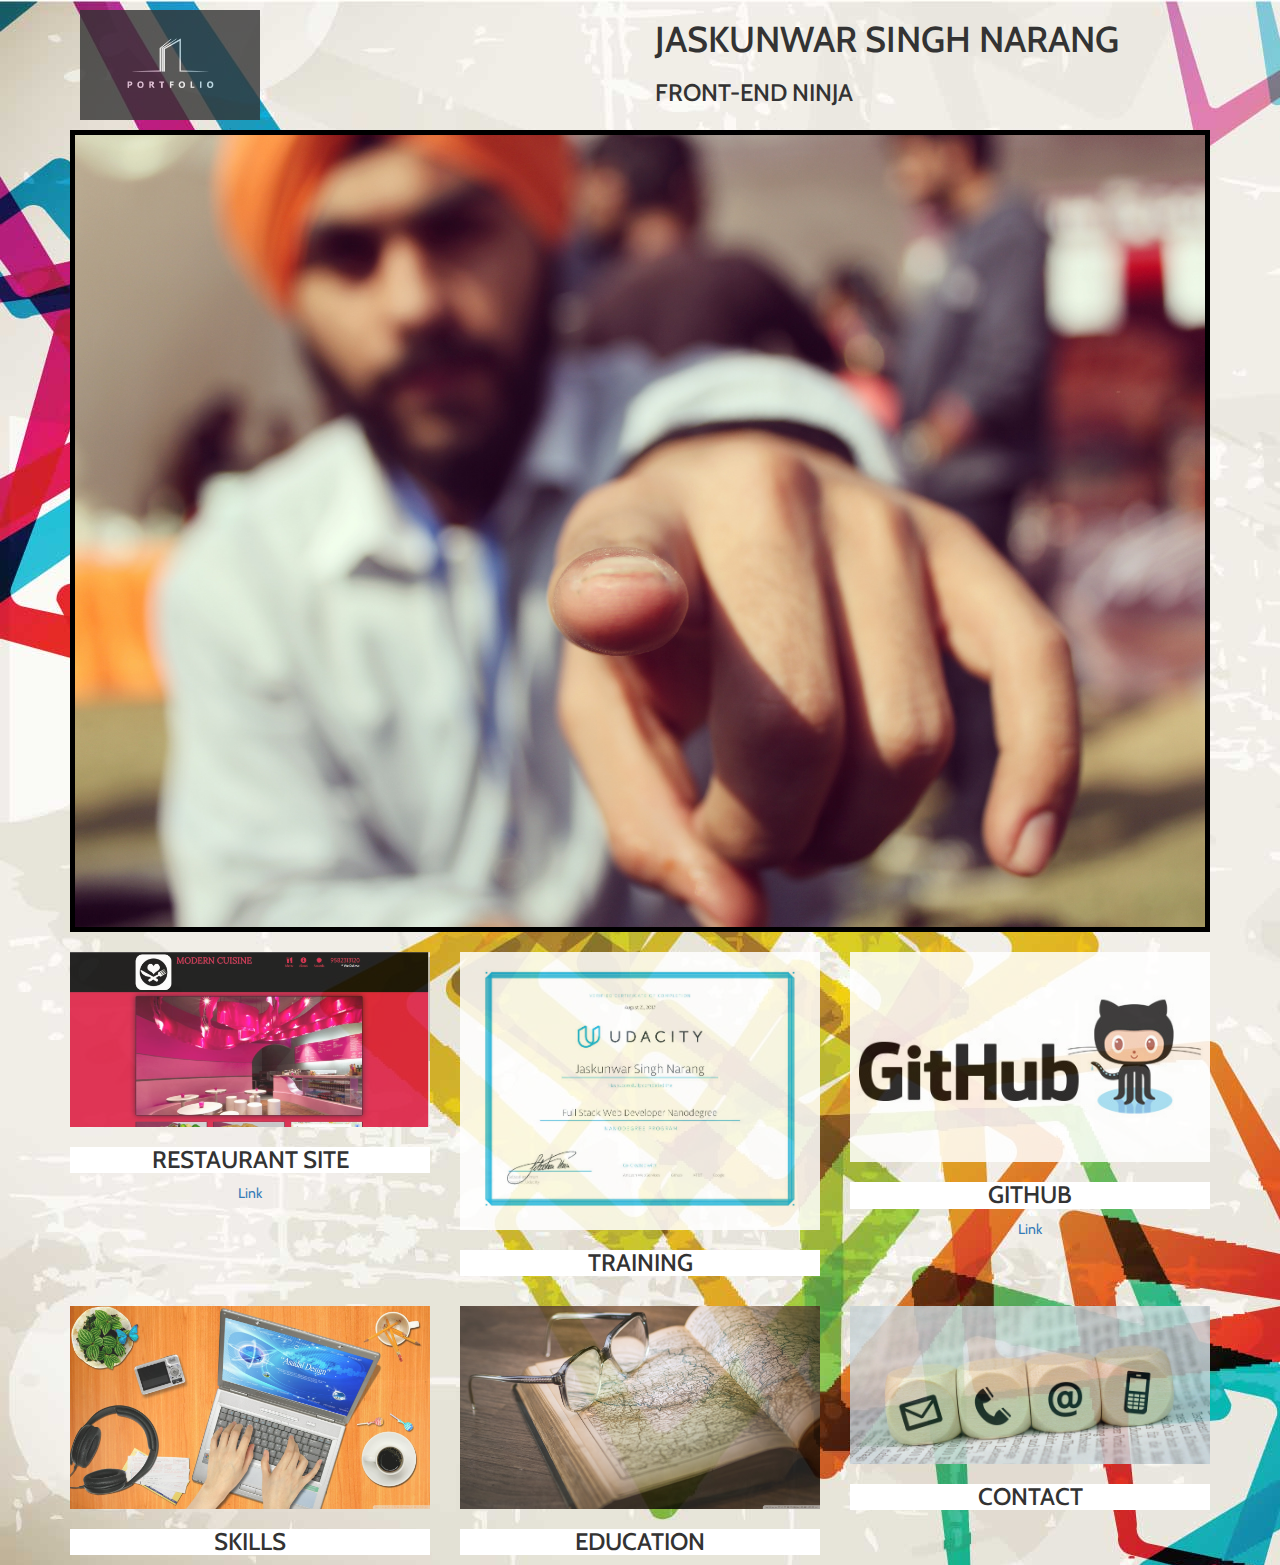
==== commit f4ec4f48: "modified index.html" ====
--- a/index.html
+++ b/index.html
@@ -40,9 +40,9 @@
                 <p><a href="https://jerrynarang.github.io/MySite/">Link</a></p>
             </div>
             <div class="col-md-4 col-sm-6 col-xs-12">
-                <img src="images/Screenshot.jpg" alt="TRAINING" class="img-responsive test test2" data-toggle="modal" data-target="#project2">
+                <img src="images/nd004 (1)-page-001.jpg" alt="TRAINING" class="img-responsive test test2" data-toggle="modal" data-target="#project2">
                 <h3 class="demo">TRAINING</h3>
-                <p><a href="https://www.coursera.org/account/accomplishments/certificate/9UTBKE65L5KL">Link</a></p>
+                <br>
             </div>
             <div class="col-md-4 col-sm-6 col-xs-12 test1">
                 <img src="images/GitHub.jpg" alt="GITHUB" class="img-responsive test test2" data-toggle="modal" data-target="#project5">
@@ -79,7 +79,7 @@
                 </div>
                 <div class="modal-body">
                     <img class="img-responsive" src="images/IMG_5039.PNG" alt="RESTAURANT SITE"> This was my first project.
-                    I learned a lot about HTML,CSS and BOOTSTRAP.It is a Front End of an imaginary restaurant.
+                    I learned about HTML,CSS and BOOTSTRAP.It is basically a Front End of an imaginary restaurant.
                 </div>
                 <div class="modal-footer">
                     <button type="button" class="btn btn-default" data-dismiss="modal">Close</button>
@@ -95,8 +95,7 @@
                     <h4 class="modal-title" id="myModalLabel">CERTIFICATION</h4>
                 </div>
                 <div class="modal-body">
-                    <img class="img-responsive" src="images/Screenshot.jpg" alt="TRAINING"> Secured 96% in Training in HTML,CSS
-                    and JAVASCRIPT From the Johns Hopkins University(online learning).
+                    <img class="img-responsive" src="images/nd004 (1)-page-001.jpg" alt="TRAINING"> Learned the qualifications to advance my career as a professional web developer with a portfolio of projects to prove it.
                 </div>
                 <div class="modal-footer">
                     <button type="button" class="btn btn-default" data-dismiss="modal">Close</button>
@@ -114,9 +113,10 @@
                     <img class="img-responsive" src="images/photoshop_desktop_web_designer-wallpaper-1366x768.jpg" alt="SKILLS">
                     <ul>
                         <li>Programming in C,C++,JAVA(core)</li>
-                        <li>HTML,CSS,BOOTSTRAP(Front-end web)</li>
-                        <li>JAVASCRIPT</li>
-                        <li>Basics of SQL</li>
+                        <li>Html,Css And Bootstrap</li>
+                        <li>Basics of Ajax&Javascript</li>
+                        <li>SQL And DBMS</li>
+                        <li>Python</li>
                         <li>Strong leadership skills</li>
                         <li>Devotion towards work</li>
                         <li>Fast learner</li>
@@ -140,7 +140,7 @@
                     <ul>
                         <li>Secured 10 CGPA in class 10th-CBSE from New Era Public School</li>
                         <li>92% in class 12th-CBSE from New Era Public School</li>
-                        <li>Bachelor of Technology (B.Tech), Computer Science(cse) (2015 - 2019) From MSIT,IPU .</li>
+                        <li>Pursuing Btech in CSE from MSIT, IP University</li>
                         <li>Secured a UNIVERSITY RANK 4(among 16 IPU institutes)in my stream in first semester Exams.</li>
                     </ul>
                     <table>
@@ -150,11 +150,11 @@
                         </tr>
                         <tr>
                             <td>First</td>
-                            <td>86.5</td>
+                            <td>86</td>
                         </tr>
                         <tr>
                             <td>Second</td>
-                            <td>81</td>
+                            <td>83</td>
                         </tr>
                         <tr>
 
@@ -163,9 +163,12 @@
                         </tr>
                         <tr>
                             <td>Fourth</td>
+                            <td>89</td>
+                        </tr>
+                        <tr>
+                            <td>Fifth</td>
                             <td>Current</td>
                         </tr>
-
                     </table>
                 </div>
                 <div class="modal-footer">
@@ -182,7 +185,7 @@
                 </div>
                 <div class="modal-body">
                     <img class="img-responsive" src="images/GitHub.jpg" alt="GITHUB">
-                    <p>Helps Me to host my projects on the web :) .. </p>
+                    <p>Have a look at my work samples :) <br> Click the link below .. </p>
                 </div>
                 <div class="modal-footer">
                     <button type="button" class="btn btn-default" data-dismiss="modal">Close</button>
